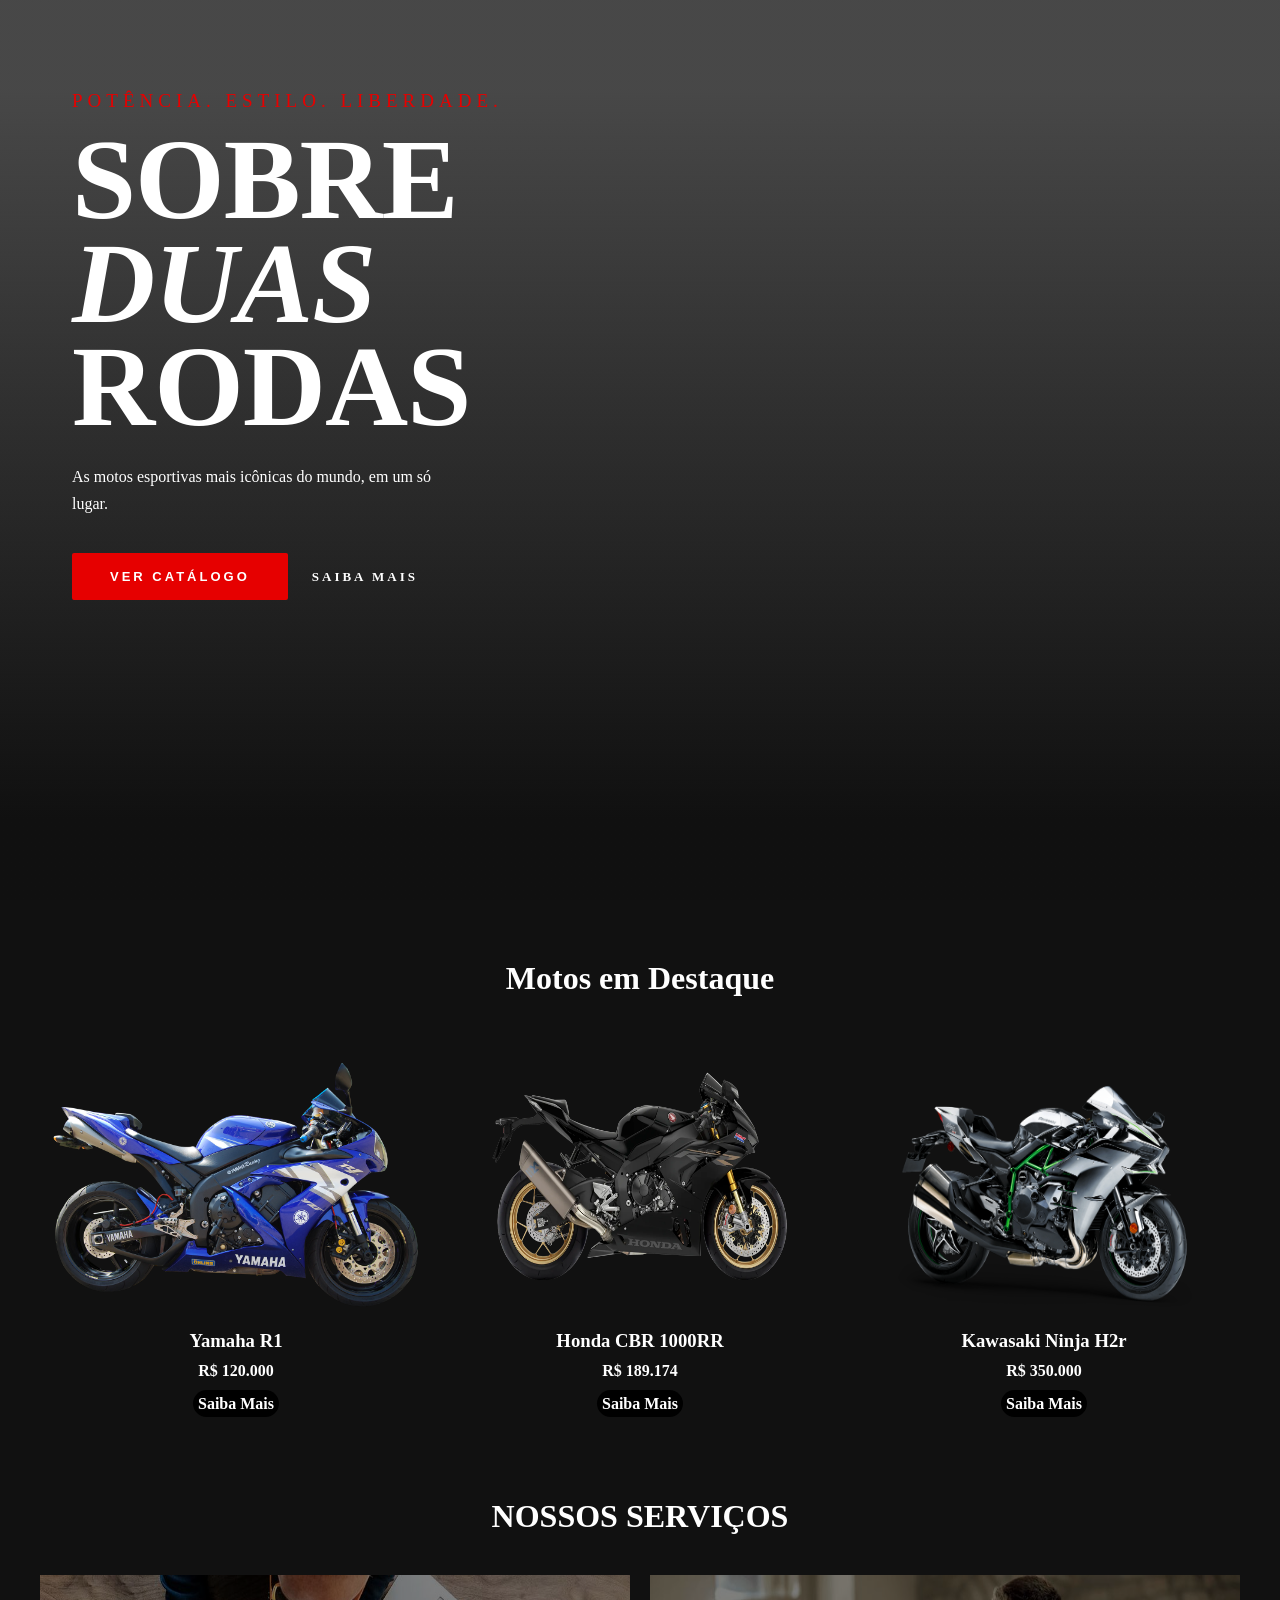
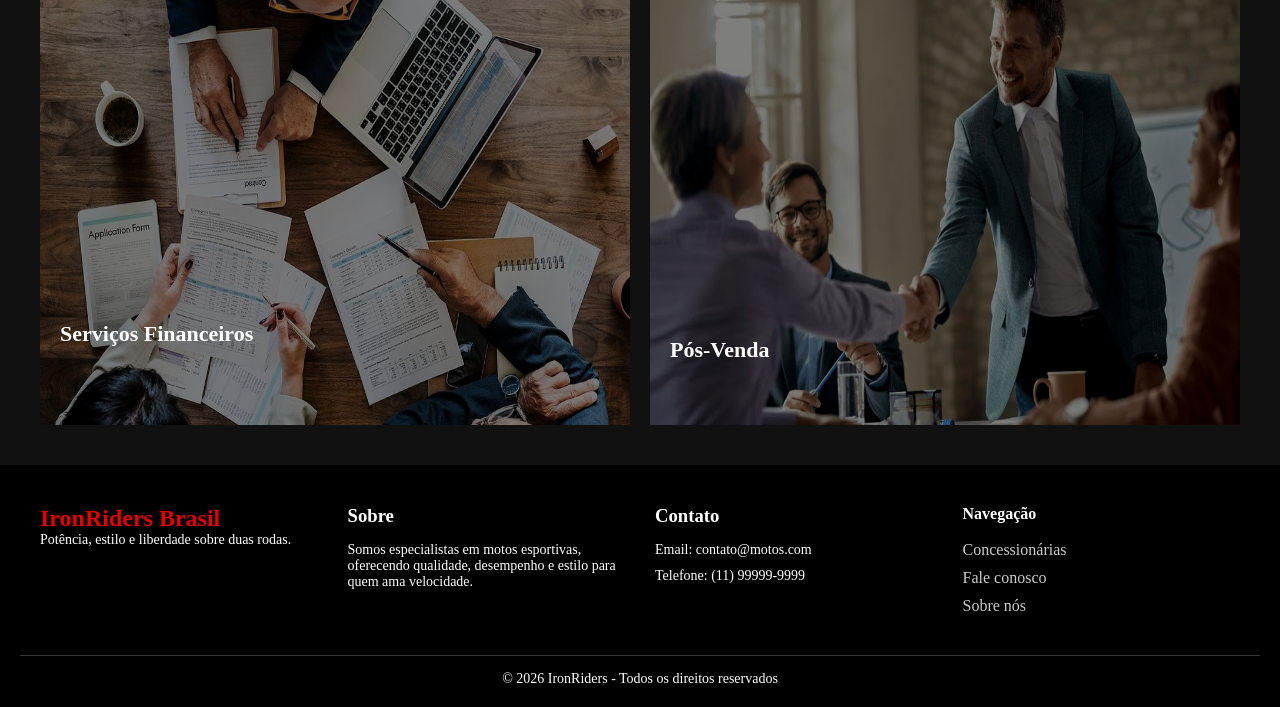
==== index.html @ 4c37ec99 "nova pagina, alteração nas motos" ====
<!DOCTYPE html>
<html lang="pt-BR">

<head>
    <meta charset="UTF-8">
    <meta name="viewport" content="width=device-width, initial-scale=1.0">
    <link rel="stylesheet" href="assets/home_page/style.css">

    <link rel="preconnect" href="https://fonts.googleapis.com">
    <link rel="preconnect" href="https://fonts.gstatic.com" crossorigin>
    <link
        href="https://fonts.googleapis.com/css2?family=Bungee&family=Dancing+Script:wght@400..700&family=EB+Garamond:ital,wght@0,400..800;1,400..800&family=Oswald:wght@200..700&display=swap"
        rel="stylesheet">


    <title>IronRiders</title>
</head>

<body>
    <section class="vd">
        <video autoplay muted loop playsinline>
            <source src="assets/home_page/vd/BMW S1000RR CINEMATIC 4K - darylswalker (1080p, h264, youtube).mp4"
                type="video/mp4">
        </video>

        <div class="hero-content">
            <p class="hero-eyebrow">Potência. Estilo. Liberdade.</p>
            <h1 class="hero-title">Sobre<br><em>Duas</em><br>Rodas</h1>
            <p class="hero-subtitle">As motos esportivas mais icônicas do mundo, em um só lugar.</p>
            <div class="hero-cta">
                <button class="btn-primary">Ver Catálogo</button>
                <a href="#" class="btn-ghost">Saiba mais</a>
            </div>
        </div>
    </section>

    <div class="destaque-motos">
        <h2>Motos em Destaque</h2>
        <br>
        <div class="motos">
            <div class="moto">
                <img src="assets/home_page/img/r1.webp" alt="">
                <h3>Yamaha R1</h3>
                <p>R$ 120.000</p>
                <p><a class="saibaMais" href="assets/details/details.html">Saiba Mais</a></p>
            </div>

            <div class="moto">
                <img src="assets/home_page/img/hondaCBR.webp" alt="">
                <h3>Honda CBR 1000RR</h3>
                <p>R$ 189.174</p>
                <p><a class="saibaMais" href="#">Saiba Mais</a></p>
            </div>

            <div class="moto">
                <img src="assets/home_page/img/ninja.png" alt="">
                <h3>Kawasaki Ninja H2r</h3>
                <p>R$ 350.000</p>
                <p><a class="saibaMais" href="#">Saiba Mais</a></p>
            </div>
        </div>
    </div>
    <h1 class="service">NOSSOS SERVIÇOS</h1>
    <div class="servicos">
        <div class="card">
            <img src="assets/home_page/img/negocios.jpeg" alt="">
            <div class="overlay"></div>
            <div class="conteudo">
                <h2>Serviços Financeiros</h2>
                <p>Nós temos o que você precisa para realizar seu sonho. Seja com um consórcio, financiamento ou seguro.
                </p>
            </div>
        </div>

        <div class="card">
            <img src="assets/home_page/img/negocios2.jpeg   " alt="">
            <div class="overlay"></div>
            <div class="conteudo">
                <h2>Pós-Venda</h2>
                <p>Garanta uma pilotagem tranquila com os serviços de pós-venda especializados.</p>
            </div>
        </div>
    </div>

    <footer class="footer">
        <div class="footer-container">

            <div class="footer-section">
                <h2>IronRiders Brasil</h2>
                <p>Potência, estilo e liberdade sobre duas rodas.</p>
            </div>
            <div class="footer-section">
                <h3>Sobre</h3>
                <p>Somos especialistas em motos esportivas, oferecendo qualidade, desempenho e estilo para quem ama
                    velocidade.</p>
            </div>
            <div class="footer-section">
                <h3>Contato</h3>
                <p>Email: contato@motos.com</p>
                <p>Telefone: (11) 99999-9999</p>
            </div>

            <div class="footer-section">
                <h4>Navegação</h4>
                <br>
                <ul>
                    <li><a href="#">Concessionárias</a></li>
                    <li><a href="#">Fale conosco</a></li>
                    <li><a href="#">Sobre nós</a></li>
                </ul>
            </div>
        </div>

        <div class="footer-bottom">
            <p>© 2026 IronRiders - Todos os direitos reservados</p>
        </div>
    </footer>

    <script src="assets/home_page/script.js"></script>

</body>

</html>
---- assets/home_page/style.css ----
* {
    margin: 0;
    padding: 0;
    box-sizing: border-box;
}


a {
    text-decoration: none;
    color: #e60000;
}

/*video*/

.vd {
    position: relative;
    width: 100%;
    height: 100vh;
    overflow: hidden;
}

.vd video {
    position: absolute;
    top: 0;
    left: 0;
    width: 100%;
    height: 100%;
    object-fit: cover;
}

.vd::after {
    content: '';
    position: absolute;
    inset: 0;
    background:
        linear-gradient(to right, rgba(10, 10, 10, 0.75) 100%, transparent 90%),
        linear-gradient(to top, rgba(10, 10, 10, 0.90) 9%, transparent 90%);

    height: 100%;
}

.hero-content {
    position: absolute;
    top: 10%;
    bottom: 100px;
    left: 72px;
    z-index: 2;

}

.hero-eyebrow {
    font-size: 19px;
    letter-spacing: 5px;
    text-transform: uppercase;
    color: #e60000;
    margin-bottom: 16px;
    display: flex;
    align-items: center;
    gap: 12px;
}

.hero-title {
    font-size: 9vw;
    font-weight: 900;
    text-transform: uppercase;
    line-height: 0.9;
    color: #fff;
    letter-spacing: -1px;
}

.hero-subtitle {
    margin-top: 24px;
    font-size: 16px;
    color: #ffffff;
    max-width: 360px;
    line-height: 1.7;
}

.hero-cta {
    margin-top: 36px;
    display: flex;
    align-items: center;
    gap: 24px;
}

.btn-primary {
    font-size: 13px;
    font-weight: 700;
    letter-spacing: 3px;
    text-transform: uppercase;
    background: #e60000;
    color: #fff;
    border: 2px solid #e60000;
    padding: 14px 36px;
    border-radius: 2px;
    cursor: pointer;
    transition: 0.7s;
}

.btn-primary:hover {

    background: transparent;
    color: #ffffff;
}

.btn-ghost {
    font-size: 13px;
    font-weight: 700;
    letter-spacing: 3px;
    text-transform: uppercase;
    color: white;
    display: flex;
    align-items: center;
    gap: 10px;
    transition: color 0.25s;
}

.btn-ghost:hover {
    color: #e60000;
}

.carrosel::after {
    content: '';
    position: absolute;
    inset: 0;
    background:
        linear-gradient(to right, rgba(10, 10, 10, 0.75) 0%, transparent 55%),
        linear-gradient(to top, rgba(10, 10, 10, 0.90) 0%, transparent 55%);
    pointer-events: none;
}


/*motos em destaques*/

.destaque-motos {
    padding: 60px 20px;
    background-color: #111;
    color: white;
    text-align: center;

}

.destaque-motos h2 {
    font-size: 32px;
    margin-bottom: 30px;
}

.motos {
    display: flex;
    justify-content: center;
    gap: 00px;
}

.moto {
    padding: 10px;
    border-radius: 10px;
    transition: 0.3s;
}

.moto:hover {
    transform: scale(1.05);
    border: 2px solid #e60000;
    color: #ffffff;


}

.moto img {
    height: 20vw;
    width: 30vw;
    border-radius: 8px;
    margin-bottom: 15px;
}

.moto h3 {
    margin-bottom: 10px;
}

.moto p {
    margin-bottom: 15px;
    font-weight: bold;
}

.saibaMais{
    padding: 5px;
    background-color: #000000;
    border-radius: 14px;
    color: white;
}
.saibaMais:hover{
    background-color: #e60000;
}



/*servicos*/
.service {
    text-align: center;
    background-color: #111;
    color: white;
}

.servicos {
    display: flex;
    gap: 20px;
    padding: 40px;
    flex-wrap: wrap;
    background-color: #111;


}

.card {
    position: relative;
    flex: 1;
    min-width: 300px;
    height: 450px;
    overflow: hidden;
}
.card p{
    opacity: 0;
    transition: 0.5s;
}
.card img {
    width: 100%;
    height: 100%;
    transition: 0.5s;
}

.card:hover {
    transform: scale(1.02);
    transition: 0.6s;

    img {
        transform: scale(1.05);
        transition: 0.6s;
    }

    h2 {
        color: #e60000;
        transition: 0.6s;
    }
    p{
        opacity: 1;
    }
}

.overlay {
    position: absolute;
    top: 0;
    left: 0;
    width: 100%;
    height: 100%;
    background: rgba(0, 0, 0, 0.5);
}

.conteudo {
    position: absolute;
    bottom: 20px;
    left: 20px;
    color: #fff;
}

.conteudo h2 {
    margin-bottom: 10px;
    font-size: 22px;
}

.conteudo p {
    font-size: 14px;
    max-width: 300px;
}

/*footer*/

.footer {
    background-color: black;
    color: #fff;
    padding: 40px 20px 20px;
}

.footer-container {
    display: flex;
    justify-content: space-between;
    gap: 30px;
    flex-wrap: wrap;
    max-width: 1200px;
    margin: 0 auto;
}

.footer-section {
    flex: 1;
    min-width: 250px;
}

.footer-section h2 {
    color: #e60000;
}

.footer-section h3 {
    margin-bottom: 15px;
}

.footer-section p {
    margin-bottom: 10px;
    font-size: 14px;
}

.footer-section ul {
    list-style: none;
}

.footer-section ul li {
    margin-bottom: 10px;
}

.footer-section a {
    color: #ccc;
    text-decoration: none;
    transition: 0.3s;
}

.footer-section a:hover {
    color: red;
}

.footer-bottom {
    text-align: center;
    margin-top: 30px;
    border-top: 1px solid #333;
    padding-top: 15px;
    font-size: 14px;
}



/*resposividades*/
@media (max-width: 1200px){
     .vd{
        height: 60vh;
    }
}
@media (max-width: 1090px) {
    .navbar {
        height: 9vw;
    }

    .motos {
        flex-wrap: wrap;
    }
     .vd{
        height: 50vh;
    }
}

@media (max-width: 950px) {
    .footer-container {
        flex-direction: column;
        text-align: center;
    }

    .navbar {
        height: 15vw;
        position: fixed;
        top: 0;
        left: 0;
        flex-direction: column;
        align-items: center;
        gap: 20px;
        z-index: 10000;
    }

    .int {
        opacity: 1;
    }

    .btn-int {
        opacity: 0;
    }

    .motos {
        flex-wrap: wrap;
    }
    .vd{
        height: 40vh;
    }
}


@media (max-width: 600px) {
    * {
        margin: 0;
        padding: 0;
        box-sizing: border-box;
    }

    .navbar {
        height: 20vw;
        position: fixed;
        top: 0;
        left: 0;
        flex-direction: column;
        align-items: center;
        gap: 20px;
        z-index: 10000;
    }

    .carrosel {
        position: relative;
        top: 4vw;
    }

    .logo {
        position: static;
        transform: none;
    }

    .btn-login {
        opacity: 0;
    }

    .side-menu {
        width: 30%;
    }

    .side-menu a {
        position: relative;
        top: 20vw;
        font-size: 15px;
    }

    .int {
        opacity: 1;
    }

    .motos {
        flex-wrap: wrap;
    }
}


@media (max-width: 480px) {
    .logo {
        font-size: 30px;
        position: relative;
        top: 50px;
        left: 10px;
    }

    .btn-login {
        padding: 10px;
        font-size: 14px;
    }

    .carrosel {
        height: 90vh;
    }

    .menu-toggle {
        font-size: 20px;
        z-index: 2000000;
    }

    .motos {
        flex-wrap: wrap;
        flex-direction: column;
        align-items: center;
    }


}

@media (max-width: 768px) {
    .destaque-motos h2 {
        font-size: 26px;
    }

    .motos {
        gap: 90px;
    }

    .moto {
        img {
            height: 50vw;
            width: 60vw;
        }

        width: 80vw;
        height: 80vw;
    }
}
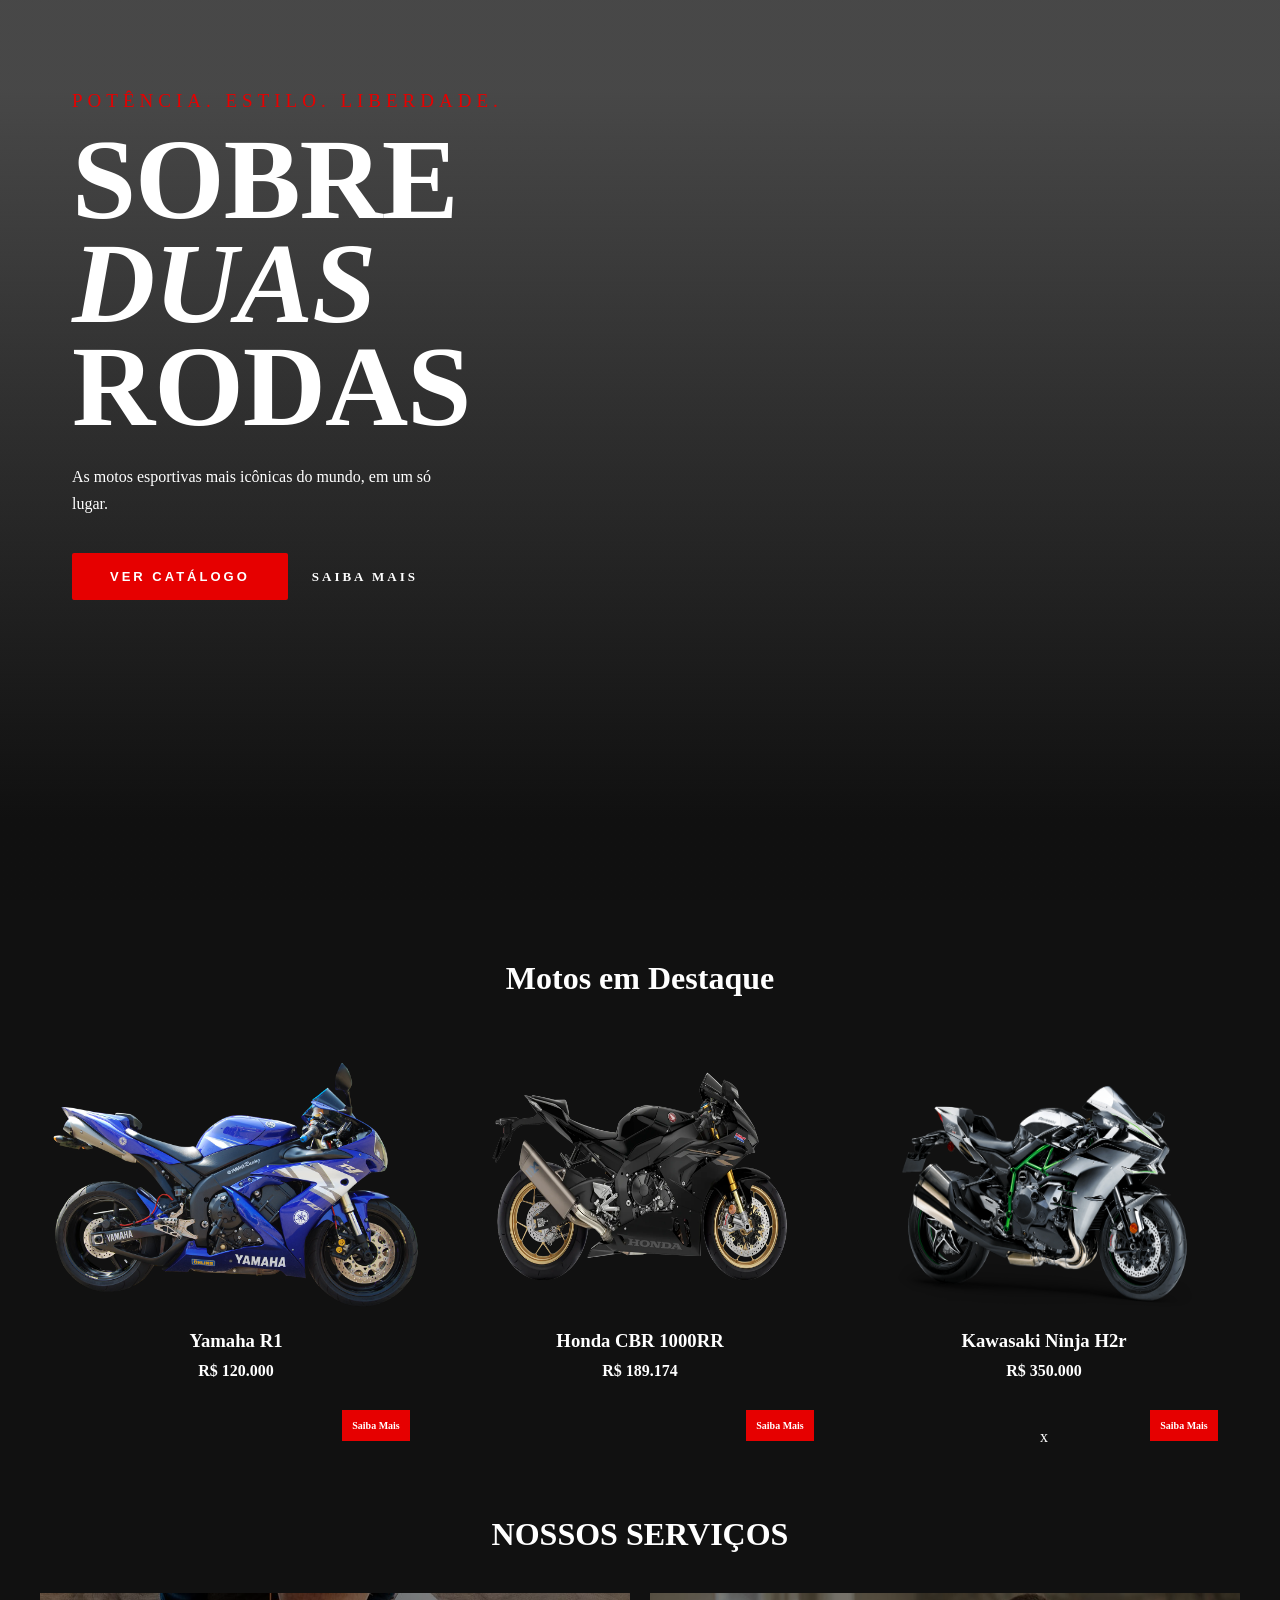
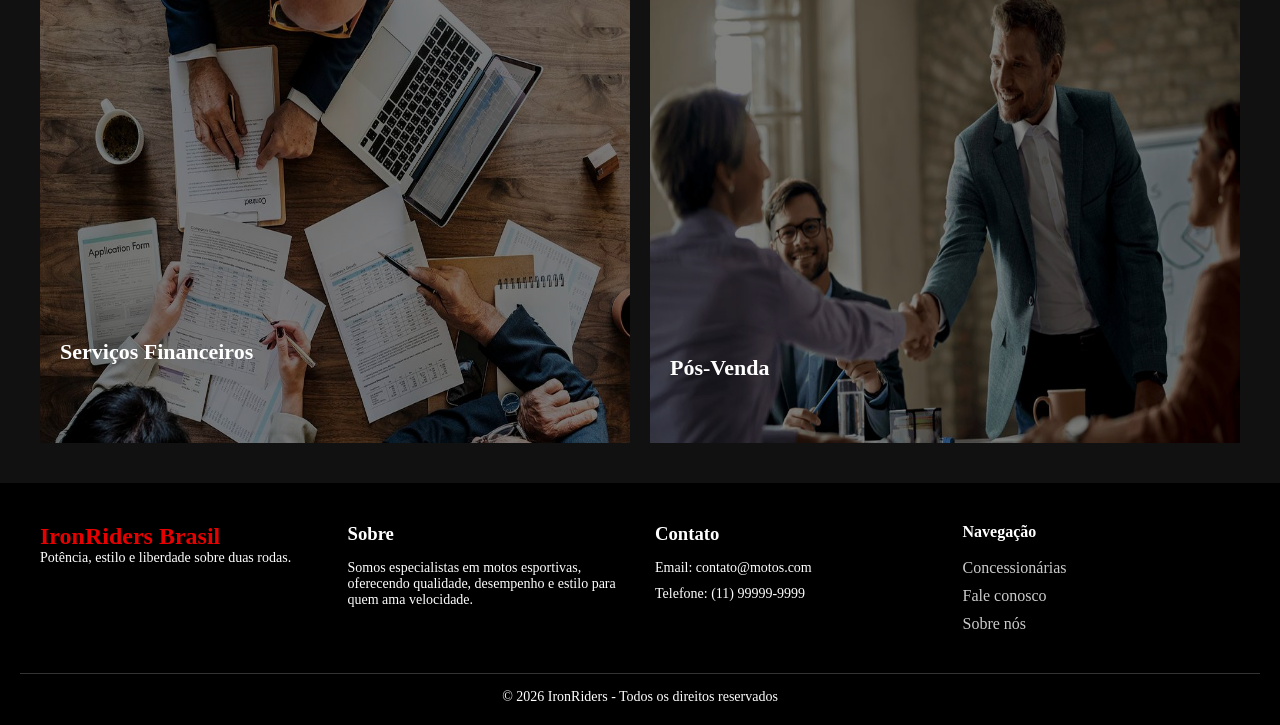
==== commit 5f9866a4: "Alterações nos destaques das motos" ====
--- a/index.html
+++ b/index.html
@@ -56,7 +56,7 @@
                 <img src="assets/home_page/img/ninja.png" alt="">
                 <h3>Kawasaki Ninja H2r</h3>
                 <p>R$ 350.000</p>
-                <p><a class="saibaMais" href="#">Saiba Mais</a></p>
+                <p><a class="saibaMais" href="#">Saiba Mais</a></p>x    
             </div>
         </div>
     </div>
--- a/assets/home_page/style.css
+++ b/assets/home_page/style.css
@@ -182,13 +182,17 @@
 }
 
 .saibaMais{
-    padding: 5px;
+    position: relative;
+    font-size: 10px;
+    left: 140px;
+    top: 20px;
+    padding: 10px;
+    background-color:#e60000;
+    color: white;
+    transition: 0.3s;
+}
+.saibaMais:hover{
     background-color: #000000;
-    border-radius: 14px;
-    color: white;
-}
-.saibaMais:hover{
-    background-color: #e60000;
 }
 
 
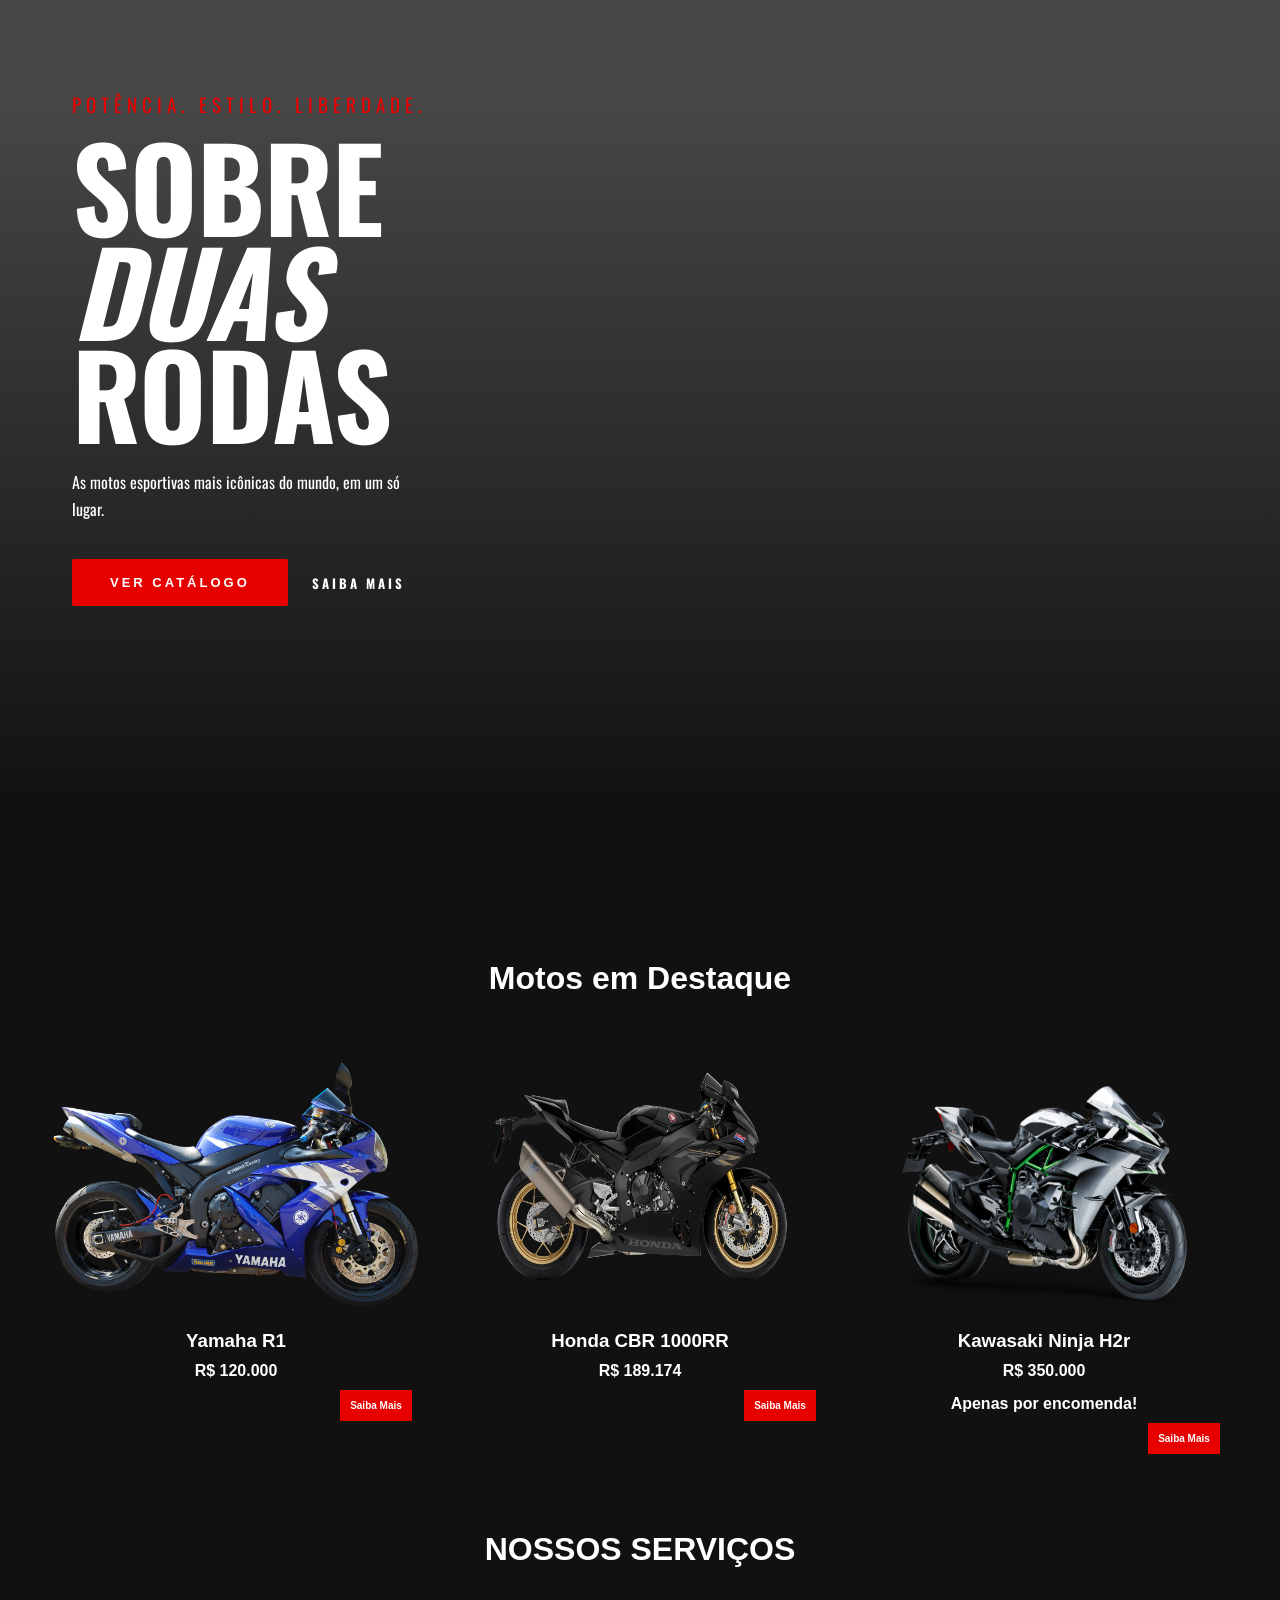
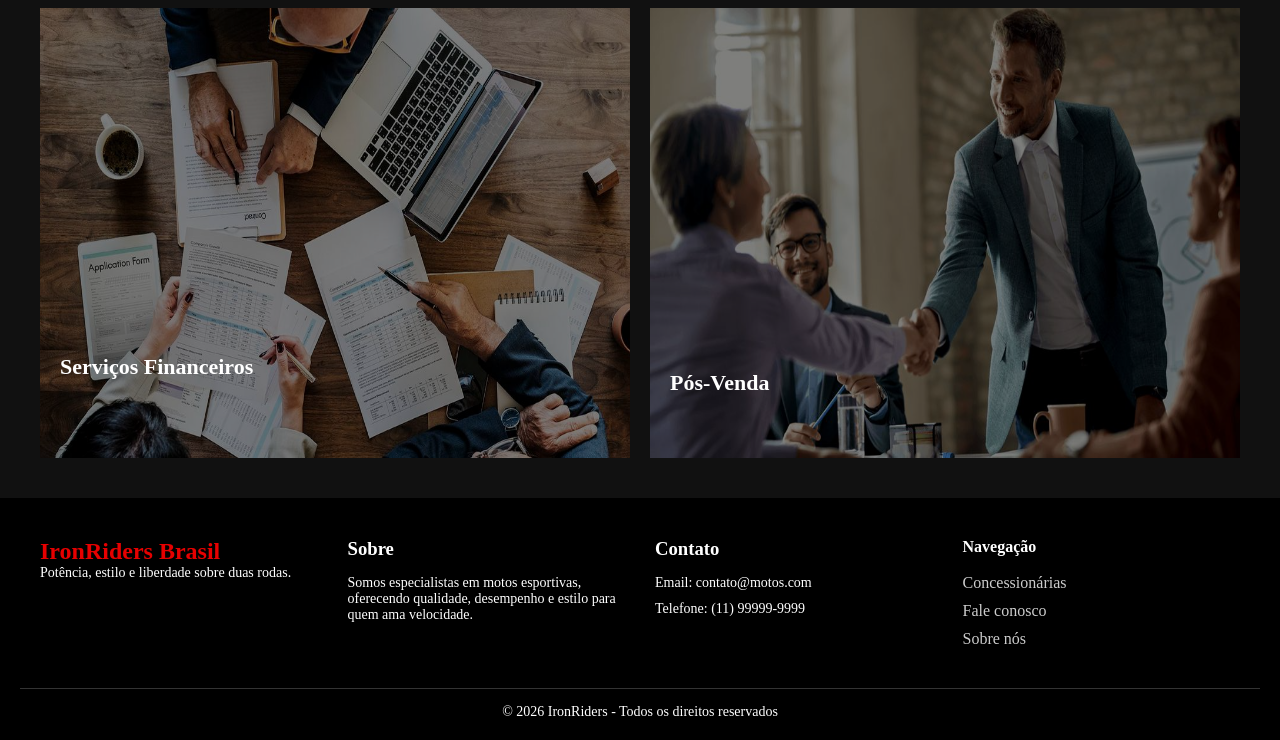
==== commit d63db85c: "animação de alerta/responsividades" ====
--- a/index.html
+++ b/index.html
@@ -56,7 +56,8 @@
                 <img src="assets/home_page/img/ninja.png" alt="">
                 <h3>Kawasaki Ninja H2r</h3>
                 <p>R$ 350.000</p>
-                <p><a class="saibaMais" href="#">Saiba Mais</a></p>x    
+                <p class="alert">Apenas por encomenda!</p>
+                <p><a class="saibaMais" href="#">Saiba Mais</a></p> 
             </div>
         </div>
     </div>
--- a/assets/home_page/style.css
+++ b/assets/home_page/style.css
@@ -40,6 +40,7 @@
 }
 
 .hero-content {
+    font-family: "Oswald", sans-serif;
     position: absolute;
     top: 10%;
     bottom: 100px;
@@ -133,6 +134,7 @@
 /*motos em destaques*/
 
 .destaque-motos {
+    font-family: "Archivo Black", sans-serif;
     padding: 60px 20px;
     background-color: #111;
     color: white;
@@ -180,18 +182,21 @@
     margin-bottom: 15px;
     font-weight: bold;
 }
-
-.saibaMais{
+.alert{
+     animation: alerta 1s infinite;
+}
+
+.saibaMais {
     position: relative;
     font-size: 10px;
     left: 140px;
-    top: 20px;
     padding: 10px;
-    background-color:#e60000;
+    background-color: #e60000;
     color: white;
     transition: 0.3s;
 }
-.saibaMais:hover{
+
+.saibaMais:hover {
     background-color: #000000;
 }
 
@@ -202,6 +207,7 @@
     text-align: center;
     background-color: #111;
     color: white;
+     font-family: "Archivo Black", sans-serif;
 }
 
 .servicos {
@@ -221,10 +227,12 @@
     height: 450px;
     overflow: hidden;
 }
-.card p{
+
+.card p {
     opacity: 0;
     transition: 0.5s;
 }
+
 .card img {
     width: 100%;
     height: 100%;
@@ -244,7 +252,8 @@
         color: #e60000;
         transition: 0.6s;
     }
-    p{
+
+    p {
         opacity: 1;
     }
 }
@@ -339,11 +348,16 @@
 
 
 /*resposividades*/
-@media (max-width: 1200px){
-     .vd{
-        height: 60vh;
-    }
-}
+@media (max-width: 1200px) {
+    .vd {
+        height: 80vh;
+    }
+
+    .saibaMais {
+        left: 0;
+    }
+}
+
 @media (max-width: 1090px) {
     .navbar {
         height: 9vw;
@@ -352,8 +366,13 @@
     .motos {
         flex-wrap: wrap;
     }
-     .vd{
-        height: 50vh;
+
+    .vd {
+        height: 70vh;
+    }
+
+    .saibaMais {
+        left: 0;
     }
 }
 
@@ -385,8 +404,13 @@
     .motos {
         flex-wrap: wrap;
     }
-    .vd{
-        height: 40vh;
+
+    .vd {
+        height: 70vh;
+    }
+
+    .saibaMais {
+        left: 0;
     }
 }
 
@@ -440,6 +464,10 @@
     .motos {
         flex-wrap: wrap;
     }
+
+    .saibaMais {
+        left: 0;
+    }
 }
 
 
@@ -471,6 +499,10 @@
         align-items: center;
     }
 
+    .moto {
+        height: 900vh;
+    }
+
 
 }
 
@@ -492,4 +524,17 @@
         width: 80vw;
         height: 80vw;
     }
+}
+/*animação de alerta*/
+
+@keyframes alerta {
+    0% {
+        color: #fff;
+    }
+    50% {
+        color: #ff4d4d;
+    }
+    100% {
+        color: #fff;
+    }
 }
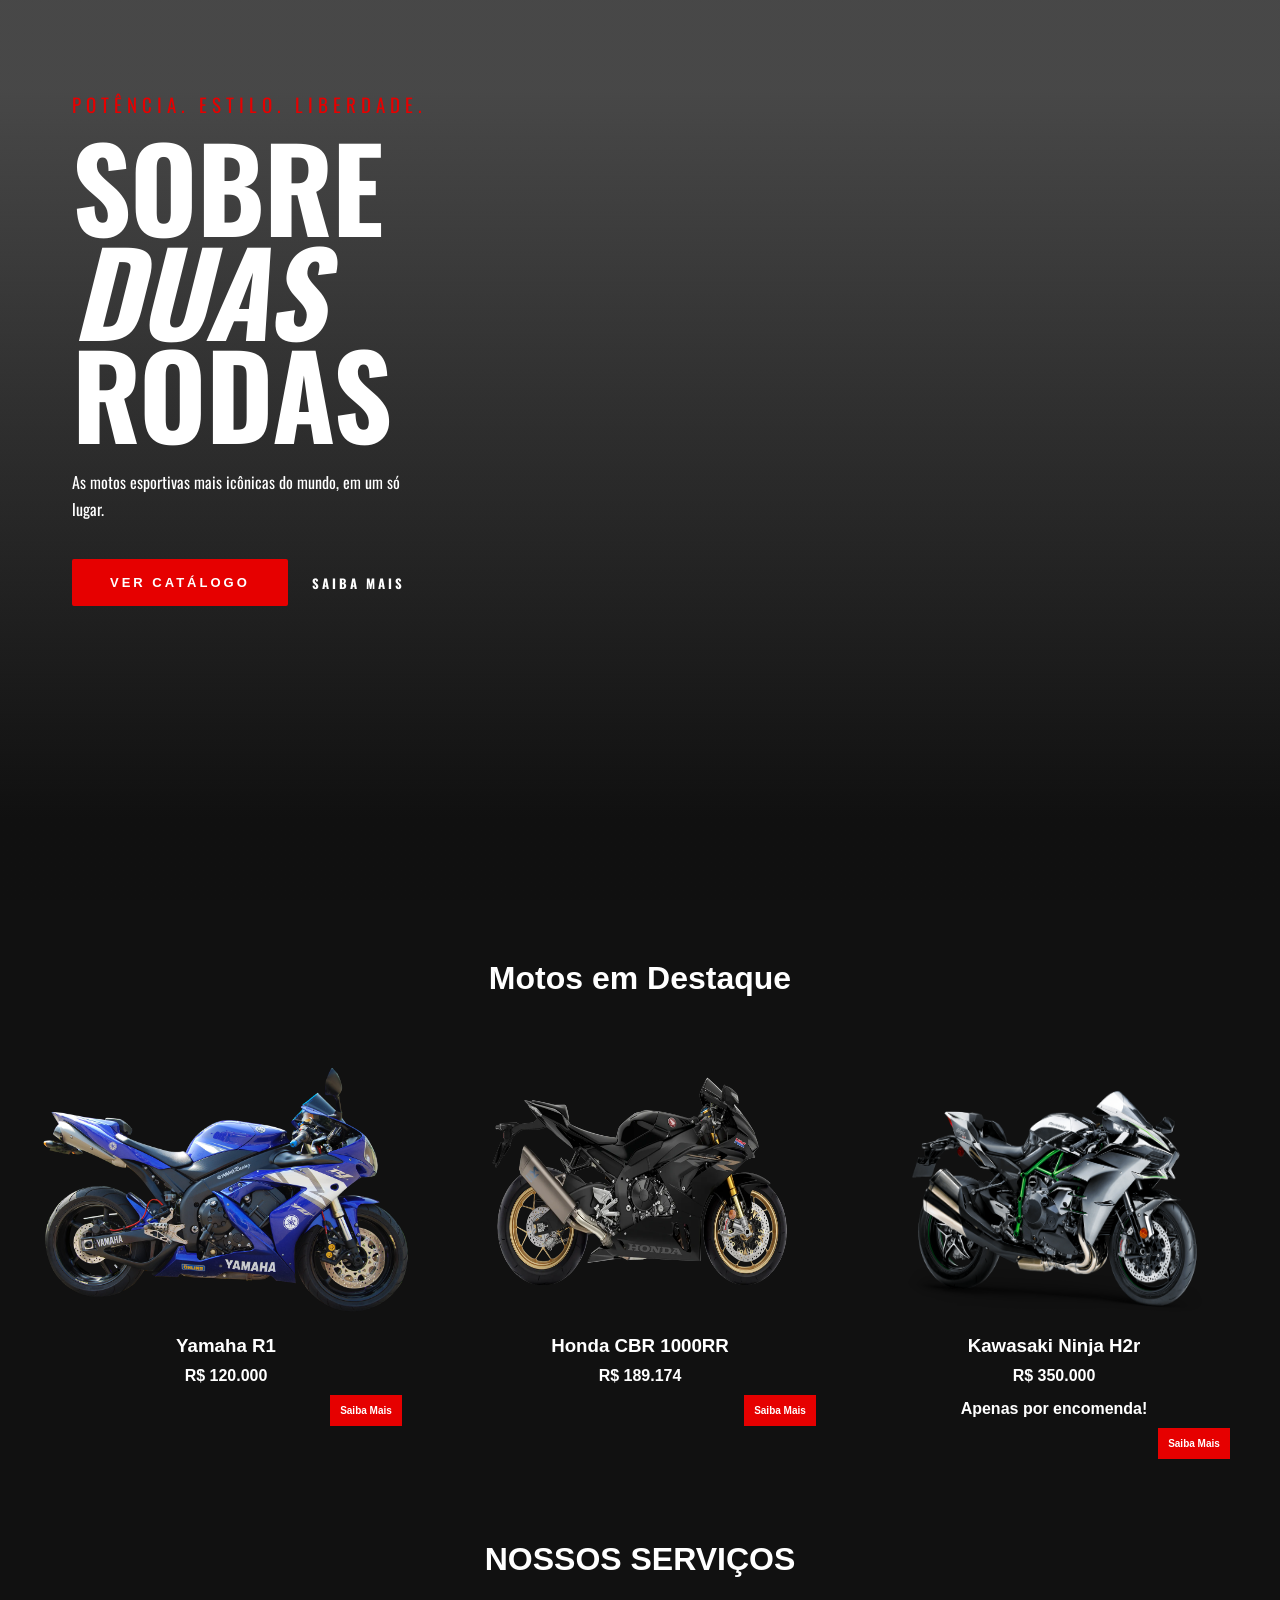
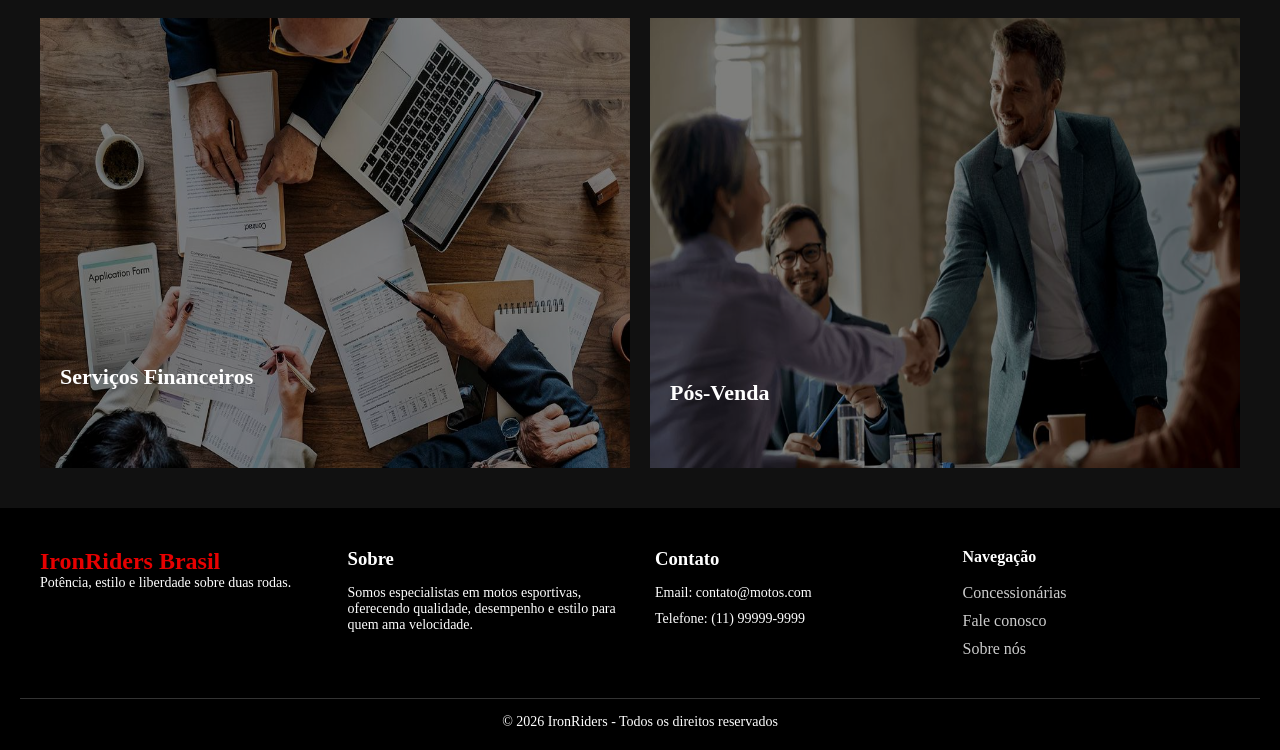
==== commit d5a73726: "resolvendo conflitos" ====
--- a/index.html
+++ b/index.html
@@ -22,7 +22,6 @@
             <source src="assets/home_page/vd/BMW S1000RR CINEMATIC 4K - darylswalker (1080p, h264, youtube).mp4"
                 type="video/mp4">
         </video>
-
         <div class="hero-content">
             <p class="hero-eyebrow">Potência. Estilo. Liberdade.</p>
             <h1 class="hero-title">Sobre<br><em>Duas</em><br>Rodas</h1>
@@ -119,6 +118,4 @@
 
     <script src="assets/home_page/script.js"></script>
 
-</body>
-
 </html>
--- a/assets/home_page/style.css
+++ b/assets/home_page/style.css
@@ -154,7 +154,7 @@
 }
 
 .moto {
-    padding: 10px;
+    padding: 15px;
     border-radius: 10px;
     transition: 0.3s;
 }
@@ -182,8 +182,9 @@
     margin-bottom: 15px;
     font-weight: bold;
 }
-.alert{
-     animation: alerta 1s infinite;
+
+.alert {
+    animation: alerta 1s infinite;
 }
 
 .saibaMais {
@@ -207,7 +208,7 @@
     text-align: center;
     background-color: #111;
     color: white;
-     font-family: "Archivo Black", sans-serif;
+    font-family: "Archivo Black", sans-serif;
 }
 
 .servicos {
@@ -468,6 +469,11 @@
     .saibaMais {
         left: 0;
     }
+    .moto:hover {
+        transform: none;
+        border: none;
+        color: inherit;
+    }
 }
 
 
@@ -492,15 +498,20 @@
         font-size: 20px;
         z-index: 2000000;
     }
-
     .motos {
-        flex-wrap: wrap;
         flex-direction: column;
         align-items: center;
+
     }
 
     .moto {
-        height: 900vh;
+        width: 90%;
+    }
+
+    .moto:hover {
+        transform: none;
+        border: none;
+        color: inherit;
     }
 
 
@@ -525,15 +536,18 @@
         height: 80vw;
     }
 }
+
 /*animação de alerta*/
 
 @keyframes alerta {
     0% {
         color: #fff;
     }
+
     50% {
         color: #ff4d4d;
     }
+
     100% {
         color: #fff;
     }
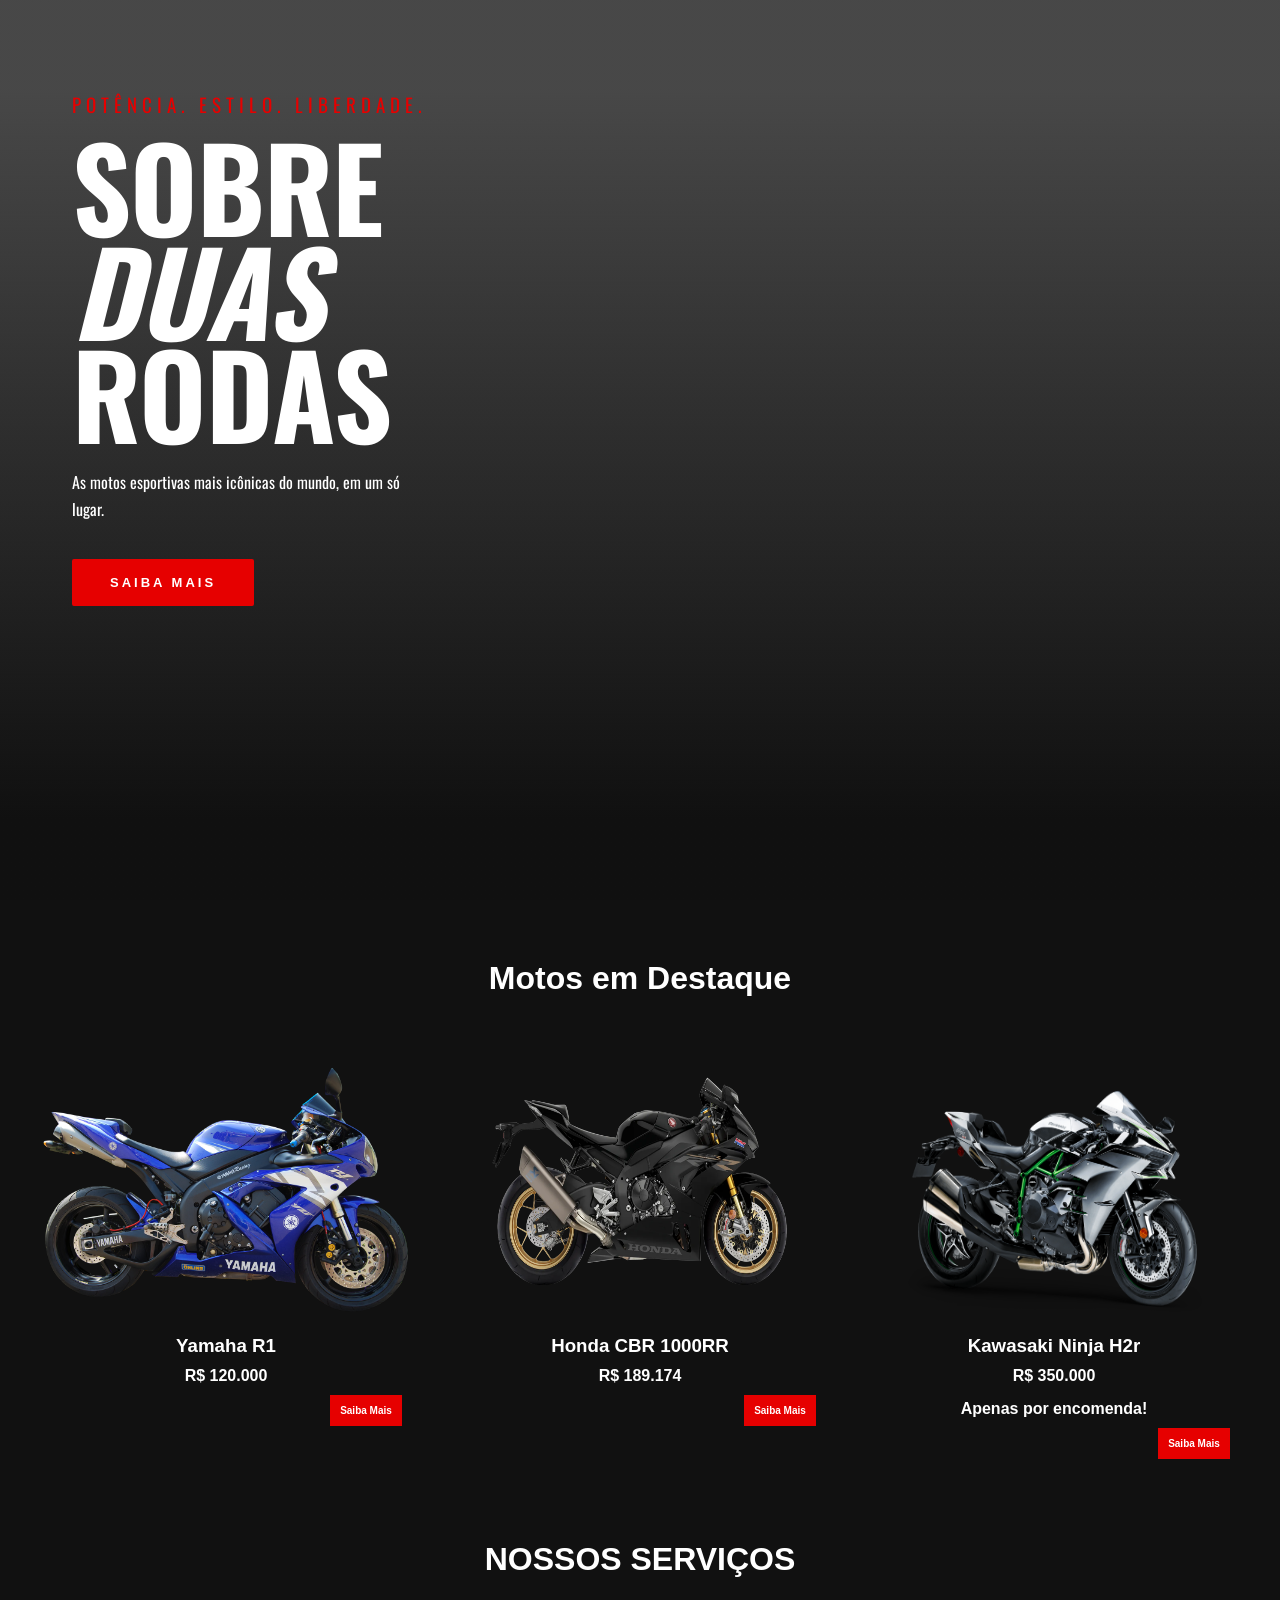
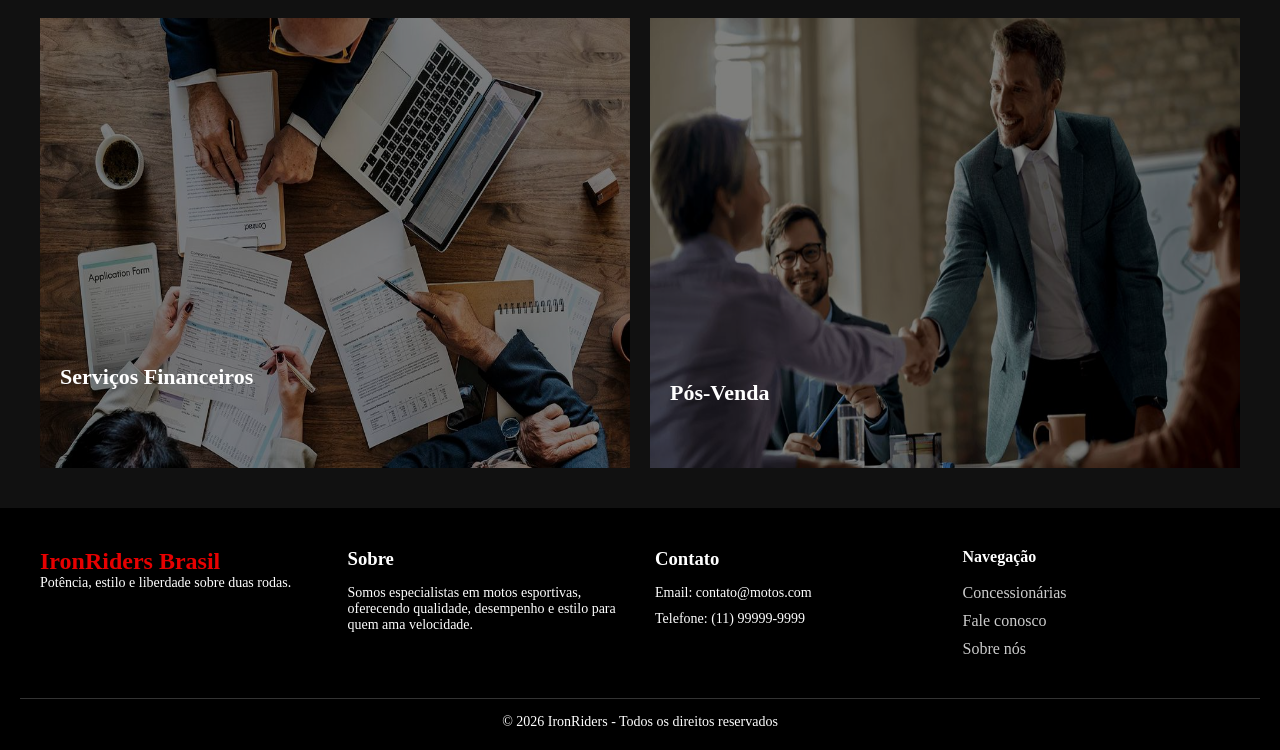
==== commit dc149d94: "remoção do botão extra" ====
--- a/index.html
+++ b/index.html
@@ -27,8 +27,7 @@
             <h1 class="hero-title">Sobre<br><em>Duas</em><br>Rodas</h1>
             <p class="hero-subtitle">As motos esportivas mais icônicas do mundo, em um só lugar.</p>
             <div class="hero-cta">
-                <button class="btn-primary">Ver Catálogo</button>
-                <a href="#" class="btn-ghost">Saiba mais</a>
+                <button class="btn-primary">Saiba Mais</button>
             </div>
         </div>
     </section>
@@ -48,7 +47,7 @@
                 <img src="assets/home_page/img/hondaCBR.webp" alt="">
                 <h3>Honda CBR 1000RR</h3>
                 <p>R$ 189.174</p>
-                <p><a class="saibaMais" href="#">Saiba Mais</a></p>
+                <p><a class="saibaMais" href="assets/Guilherme/Catalago.html">Saiba Mais</a></p>
             </div>
 
             <div class="moto">
@@ -104,8 +103,8 @@
                 <h4>Navegação</h4>
                 <br>
                 <ul>
-                    <li><a href="#">Concessionárias</a></li>
-                    <li><a href="#">Fale conosco</a></li>
+                    <li><a href="assets/eduardo/endereco.html">Concessionárias</a></li>
+                    <li><a href="assets/eduardo/contato.html">Fale conosco</a></li>
                     <li><a href="#">Sobre nós</a></li>
                 </ul>
             </div>
@@ -116,6 +115,4 @@
         </div>
     </footer>
 
-    <script src="assets/home_page/script.js"></script>
-
 </html>
--- a/assets/home_page/style.css
+++ b/assets/home_page/style.css
@@ -104,22 +104,6 @@
     color: #ffffff;
 }
 
-.btn-ghost {
-    font-size: 13px;
-    font-weight: 700;
-    letter-spacing: 3px;
-    text-transform: uppercase;
-    color: white;
-    display: flex;
-    align-items: center;
-    gap: 10px;
-    transition: color 0.25s;
-}
-
-.btn-ghost:hover {
-    color: #e60000;
-}
-
 .carrosel::after {
     content: '';
     position: absolute;
@@ -360,9 +344,6 @@
 }
 
 @media (max-width: 1090px) {
-    .navbar {
-        height: 9vw;
-    }
 
     .motos {
         flex-wrap: wrap;
@@ -376,22 +357,15 @@
         left: 0;
     }
 }
-
+@media (max-width:850px){
+    .card{
+        height: 40vh;
+    }
+}
 @media (max-width: 950px) {
     .footer-container {
         flex-direction: column;
         text-align: center;
-    }
-
-    .navbar {
-        height: 15vw;
-        position: fixed;
-        top: 0;
-        left: 0;
-        flex-direction: column;
-        align-items: center;
-        gap: 20px;
-        z-index: 10000;
     }
 
     .int {
@@ -423,17 +397,6 @@
         box-sizing: border-box;
     }
 
-    .navbar {
-        height: 20vw;
-        position: fixed;
-        top: 0;
-        left: 0;
-        flex-direction: column;
-        align-items: center;
-        gap: 20px;
-        z-index: 10000;
-    }
-
     .carrosel {
         position: relative;
         top: 4vw;
@@ -478,6 +441,14 @@
 
 
 @media (max-width: 480px) {
+    .vd{
+        height: 50vh;
+    }
+    .hero-content{
+        left: 20px;
+        display: flex;
+        flex-direction: column;
+    }
     .logo {
         font-size: 30px;
         position: relative;
@@ -513,6 +484,9 @@
         border: none;
         color: inherit;
     }
+    .card p{
+        opacity: 1;
+    }
 
 
 }
